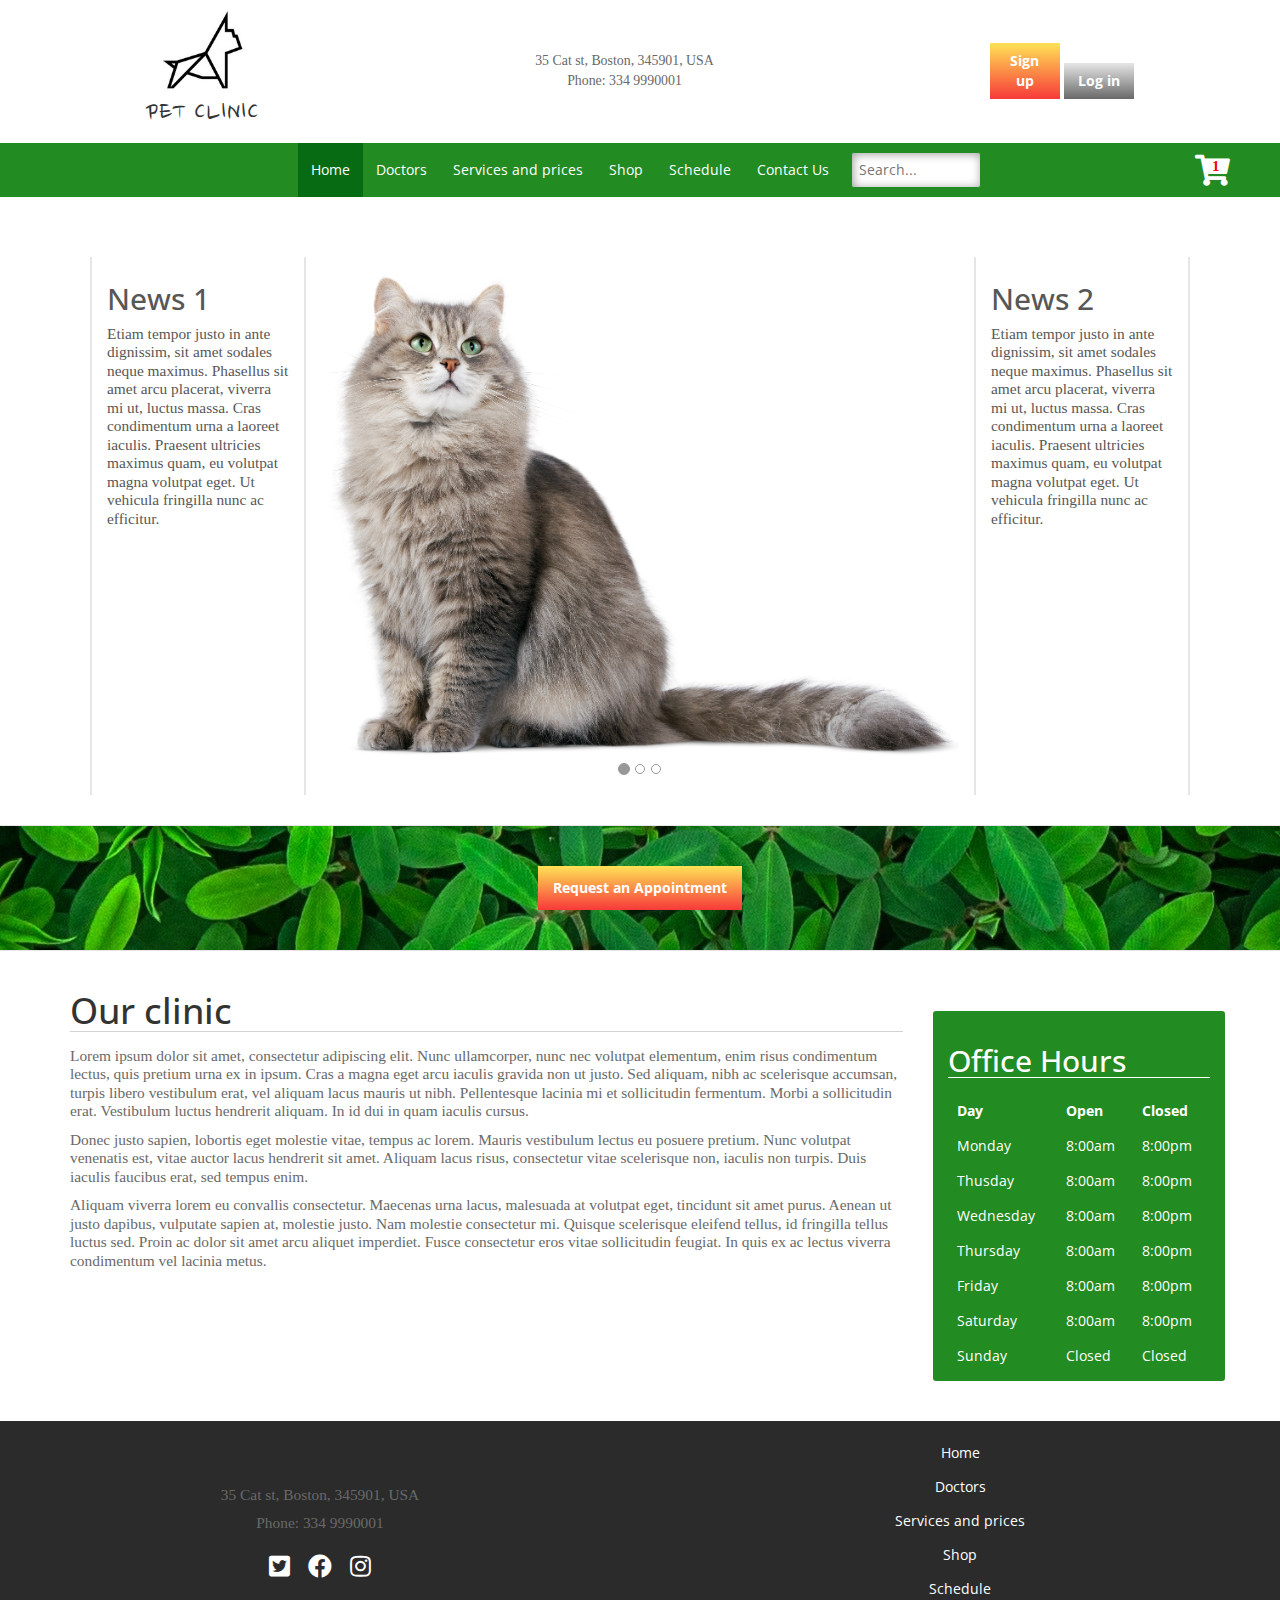
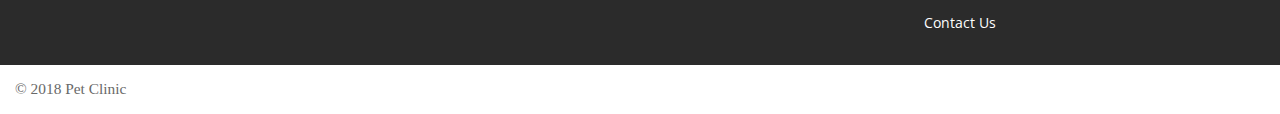
==== Web/src/main/webapp/index.html @ a8e29641 "PCUI-2_Created_the_main_pageS" ====
<!DOCTYPE html>
<html lang="en">
<head>
  <meta charset="UTF-8">
  <title>Pet Clinic</title>
  <link rel="stylesheet" href="static/stylesheets/styles.css">
  <link rel="stylesheet" href="https://cdnjs.cloudflare.com/ajax/libs/font-awesome/4.7.0/css/font-awesome.min.css">
  <link href="https://use.fontawesome.com/releases/v5.0.8/css/all.css" rel="stylesheet">
  <link rel="shortcut icon" href="static/images/paw.png">
  <link href="https://fonts.googleapis.com/css?family=Nanum+Brush+Script|Open+Sans" rel="stylesheet">
  <meta name="viewport" content="width=device-width, initial-scale=1, maximum-scale=1">
</head>
<body>
<!--<<<<<<<<<<<<<<<<<<<<<<HEADER>>>>>>>>>>>>>>>>>>>>>>>-->
<header class="top-header">
  <div class="flex-container top-container">
    <figure>
      <img class="logo" src="static/images/logo.png" alt="Pet Clinic Logo">
      <figcaption>PET CLINIC</figcaption>
    </figure>
    <div class="logo-contacts">
      <p>35 Cat st, Boston, 345901, USA</p>
      <p>Phone: 334 9990001</p>
    </div>
    <div class="registration-buttons">
      <button id="sign-up-button" name="sign-up">Sign up</button>
      <button id="log-in-button" name="log-in">Log in</button>
    </div>
  </div>
</header>
<header class="bottom-header clearfix">
  <div class="container">
      <div class="col">
        <nav>
          <button class="hamburger-menu" type="button"><i class="fa fa-bars" aria-hidden="true"></i></button>
          <ul class="top-nav">
            <li class="item-1 item active"><a href="#">Home</a></li>
            <li class="item-2 item "><a href="doctors.html">Doctors</a></li>
            <li class="item-3 item"><a href="services.html">Services and prices</a></li>
            <li class="item-4 item"><a href="shop.html">Shop</a></li>
            <li class="item-5 item"><a href="#">Schedule</a></li>
            <li class="item-6 item"><a href="contact.html">Contact Us</a></li>
            <li class="item-7 item">
              <form class="search-bar">
                <input type="text" name="search" placeholder="Search...">
     <!--       <button type="submit"><i class="fa fa-search" aria-hidden="true"></i></button>  -->
              </form>
            </li>
          </ul>
        </nav>
      </div>
  </div>
  <div class="top-cart">
    <a href="cart.html">
      <i class="fas fa-shopping-cart"></i>
    </a>
    <p>1</p>
  </div>
</header>

<!--<<<<<<<<<<<<<<<<<<<<<<Registration Form>>>>>>>>>>>>>>>>>>>>>>>-->
<main>
<section id="pop-up-registration-form">
  <div class="pop-up-form-wrapper">
    <form class="pop-up-form" method="post">
      <a href="#" class="close-button" id="close-registration-button">&#10006;</a>
      <h3>Registration Form</h3>
        <p>
          <label for="firstname">First Name:</label>
          <input id ="firstname" type="text" name="firstname">
        </p>
        <p>
          <label for="lastname">Last Name:</label>
          <input id="lastname" type="text" name="lastname">
        </p>
        <p>
          <label for="date">Birthday:</label>
          <input type="date" id="date" name="date"/>
        </p>
        <p>
          <label for="email">Email:</label>
          <input id="email" type="email" name="email">
        </p>
        <p>
          <label for="password">Password:</label>
          <input id="password" type="password" name="password">
        </p>
        <p>
          <label for="password-repeat">Password again:</label>
          <input id="password-repeat" type="password" name="password">
        </p>
        <input type="submit" name="submit-button" value="Submit">
    </form>
  </div>
</section>
<!--<<<<<<<<<<<<<<<<<<<<<<LOG IN Form>>>>>>>>>>>>>>>>>>>>>>>-->
<section id="pop-up-login-form">
  <div class="pop-up-form-wrapper">
    <form class="pop-up-form" method="post">
      <a href="#" class="close-button" id="close-login-button">&#10006;</a>
      <h3>Log in</h3>
      <p>
        <label for="login-email">Email:</label>
        <input id="login-email" type="email" name="email">
      </p>
      <p>
        <label for="login-password">Password:</label>
        <input id="login-password" type="password" name="password">
      </p>
      <input type="submit" name="submit-button" value="Submit">
    </form>
  </div>
</section>
<!--<<<<<<<<<<<<<<<<<<<<<<interactive>>>>>>>>>>>>>>>>>>>>>>>-->

<section class="interactive container-fluid">
<div class="row flex-container">
  <!-- ========ASIDE_COLUMN========== -->
  <aside class="sidebar col-md-3">
    <h2>News 1</h2>
    <p>Etiam tempor justo in ante dignissim, sit
      amet sodales neque maximus. Phasellus sit
      amet arcu placerat, viverra mi ut, luctus
      massa. Cras condimentum urna a laoreet iaculis.
      Praesent ultricies maximus quam, eu volutpat
      magna volutpat eget. Ut vehicula fringilla
      nunc ac efficitur.
    </p>
  </aside>
  <!-- ========Bootstrap carousel========== -->
  <div class="carousel-wrapper col-md-6">
<div id="carousel" class="carousel slide" data-ride="carousel">
  <!-- Indicators -->
  <ol class="carousel-indicators">
    <li data-target="#carousel" data-slide-to="0" class="active"></li>
    <li data-target="#carousel" data-slide-to="1"></li>
    <li data-target="#carousel" data-slide-to="2"></li>
  </ol>
  <!-- Items -->
  <div class="carousel-inner" role="listbox">
    <div class="item active">
      <img src="static/images/interactive1.png" alt="...">
    </div>
    <div class="item">
      <img src="static/images/interactive2.png" alt="...">
    </div>
    <div class="item">
      <img src="static/images/interactive3.png" alt="...">
    </div>
  </div>
</div>
  </div>
  <!-- ========ASIDE_COLUMN========== -->
  <aside class="sidebar col-md-3">
    <h2>News 2</h2>
    <p>Etiam tempor justo in ante dignissim, sit
      amet sodales neque maximus. Phasellus sit
      amet arcu placerat, viverra mi ut, luctus
      massa. Cras condimentum urna a laoreet iaculis.
      Praesent ultricies maximus quam, eu volutpat
      magna volutpat eget. Ut vehicula fringilla
      nunc ac efficitur.
    </p>
  </aside>
</div>
</section>

<!--<<<<<<<<<<<<<<<<<<<<<<MAIN>>>>>>>>>>>>>>>>>>>>>>>-->
<!--<<<<<<<<<<<Request-appointment>>>>>>>>>-->
<form class="request-appointment">
  <button class="request-appointment-button"
          value="request-appointment" name="button">
          Request an Appointment
  </button>
</form>

<section class="block-wrapper container">
  <div class="row">
  <main class="col-lg-9 col-sm-8 main-block">
    <h1>Our clinic</h1>
    <p>Lorem ipsum dolor sit amet, consectetur adipiscing elit.
      Nunc ullamcorper, nunc nec volutpat elementum,
      enim risus condimentum lectus, quis pretium urna
      ex in ipsum. Cras a magna eget arcu iaculis gravida
      non ut justo. Sed aliquam, nibh ac scelerisque accumsan,
      turpis libero vestibulum erat, vel aliquam lacus
      mauris ut nibh. Pellentesque lacinia mi et
      sollicitudin fermentum. Morbi a sollicitudin erat.
      Vestibulum luctus hendrerit aliquam. In id dui
      in quam iaculis cursus.
    </p>
    <p>Donec justo sapien,
      lobortis eget molestie vitae, tempus ac lorem.
      Mauris vestibulum lectus eu posuere pretium.
      Nunc volutpat venenatis est, vitae auctor lacus
      hendrerit sit amet. Aliquam lacus risus,
      consectetur vitae scelerisque non, iaculis
      non turpis. Duis iaculis faucibus erat, sed
      tempus enim.
    </p>
    <p>Aliquam viverra lorem eu convallis consectetur.
      Maecenas urna lacus, malesuada at volutpat eget,
      tincidunt sit amet purus. Aenean ut justo dapibus,
      vulputate sapien at, molestie justo. Nam molestie
      consectetur mi. Quisque scelerisque eleifend tellus,
      id fringilla tellus luctus sed. Proin ac dolor sit
      amet arcu aliquet imperdiet. Fusce consectetur eros
      vitae sollicitudin feugiat. In quis ex ac lectus
      viverra condimentum vel lacinia metus.
    </p>
  </main>
  <aside class="col-lg-3 col-sm-4 sidebar">

    <table class="office-hours">
      <caption><h2>Office Hours</h2></caption>
      <tr>
        <th>Day</th>
        <th>Open</th>
        <th>Closed</th>
      </tr>
      <tr>
        <td>Monday</td>
        <td>8:00am</td>
        <td>8:00pm</td>
      </tr>
      <tr>
        <td>Thusday</td>
        <td>8:00am</td>
        <td>8:00pm</td>
      </tr>
      <tr>
        <td>Wednesday</td>
        <td>8:00am</td>
        <td>8:00pm</td>
      </tr>
      <tr>
        <td>Thursday</td>
        <td>8:00am</td>
        <td>8:00pm</td>
      </tr>
      <tr>
        <td>Friday</td>
        <td>8:00am</td>
        <td>8:00pm</td>
      </tr>
      <tr>
        <td>Saturday</td>
        <td>8:00am</td>
        <td>8:00pm</td>
      </tr>
      <tr>
        <td>Sunday</td>
        <td>Closed</td>
        <td>Closed</td>
      </tr>
    </table>
  </aside>
  </div>
</section>

</main>

<div id="up-button">
  <a href="#">^</a>
</div>
<!--<<<<<<<<<<<<<<<<<<<<<<FOOTER>>>>>>>>>>>>>>>>>>>>>>>-->
<footer>
    <div class="top-footer flex-container">
      <div class="flex-child">
        <p>35 Cat st, Boston, 345901, USA</p>
        <p>Phone: 334 9990001</p>
        <ul class="social-list">
          <li><a href="#"><i class="fab fa-twitter-square"></i></a></li>
          <li><a href="#"><i class="fab fa-facebook"></i></a></li>
          <li><a href="#"><i class="fab fa-instagram"></i></a></li>
        </ul>
      </div>
      <div class="flex-child">
        <ul class="footer-nav">
          <li><a href="index.html">Home</a></li>
          <li><a href="doctors.html">Doctors</a></li>
          <li><a href="services.html">Services and prices</a></li>
          <li><a href="shop.html">Shop</a></li>
          <li><a href="#">Schedule</a></li>
          <li><a href="contact.html">Contact Us</a></li>
        </ul>
      </div>
    </div>
  <div class="copyright-footer">
    <p>&copy; 2018 Pet Clinic</p>
  </div>
</footer>

<script src="https://ajax.googleapis.com/ajax/libs/jquery/1.12.4/jquery.min.js"></script>
<script src="static/javascripts/bootstrap.min.js"></script>
<script src="static/javascripts/allscripts.js"></script>
</body>
</html>
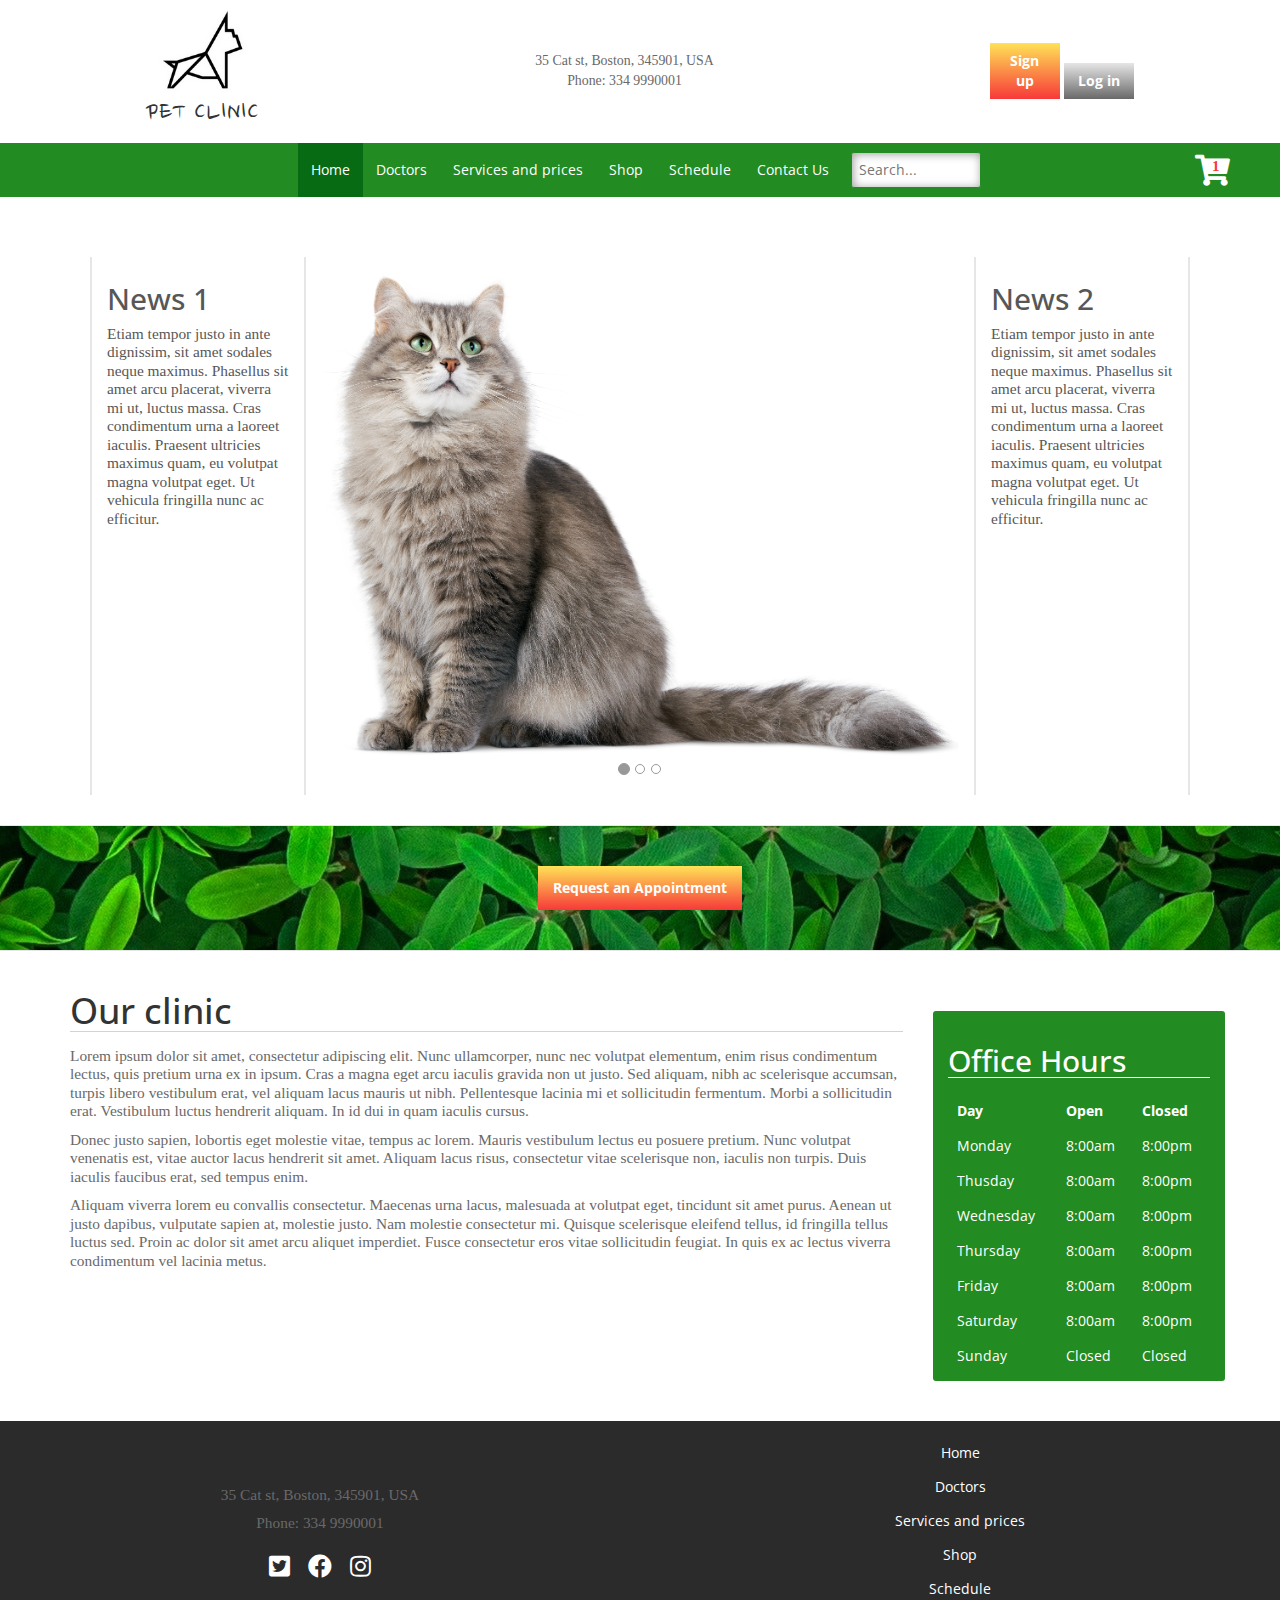
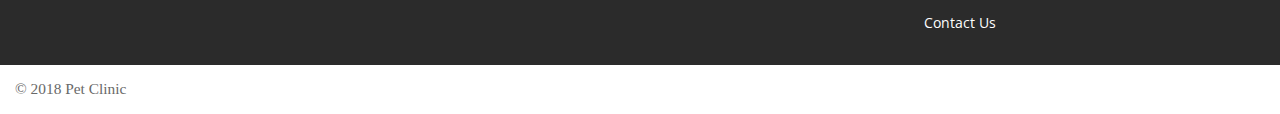
==== commit 636b09ff: "PCUI-2 Added form validation. Added acync calls" ====
--- a/Web/src/main/webapp/index.html
+++ b/Web/src/main/webapp/index.html
@@ -22,33 +22,42 @@
       <p>35 Cat st, Boston, 345901, USA</p>
       <p>Phone: 334 9990001</p>
     </div>
-    <div class="registration-buttons">
-      <button id="sign-up-button" name="sign-up">Sign up</button>
-      <button id="log-in-button" name="log-in">Log in</button>
+    <div class="registration-wrap">
+      <div class="registration-buttons" id="registration-buttons">
+        <button id="sign-up-button" name="sign-up-button">
+          <a href="registration.html" target="_blank">Sign up</a>
+        </button>
+        <button id="log-in-button" name="log-in-button">Log in
+        </button>
+      </div>
+      <div id="user">
+        <a href="account.html"></a>
+        <button id="logout">Log out</button>
+      </div>
     </div>
   </div>
 </header>
 <header class="bottom-header clearfix">
   <div class="container">
-      <div class="col">
-        <nav>
-          <button class="hamburger-menu" type="button"><i class="fa fa-bars" aria-hidden="true"></i></button>
-          <ul class="top-nav">
-            <li class="item-1 item active"><a href="#">Home</a></li>
-            <li class="item-2 item "><a href="doctors.html">Doctors</a></li>
-            <li class="item-3 item"><a href="services.html">Services and prices</a></li>
-            <li class="item-4 item"><a href="shop.html">Shop</a></li>
-            <li class="item-5 item"><a href="#">Schedule</a></li>
-            <li class="item-6 item"><a href="contact.html">Contact Us</a></li>
-            <li class="item-7 item">
-              <form class="search-bar">
-                <input type="text" name="search" placeholder="Search...">
-     <!--       <button type="submit"><i class="fa fa-search" aria-hidden="true"></i></button>  -->
-              </form>
-            </li>
-          </ul>
-        </nav>
-      </div>
+    <div class="col">
+      <nav>
+        <button class="hamburger-menu" type="button"><i class="fa fa-bars" aria-hidden="true"></i></button>
+        <ul class="top-nav">
+          <li class="item-1 item active"><a href="#">Home</a></li>
+          <li class="item-2 item "><a href="doctors.html">Doctors</a></li>
+          <li class="item-3 item"><a href="services.html">Services and prices</a></li>
+          <li class="item-4 item"><a href="shop.html">Shop</a></li>
+          <li class="item-5 item"><a href="#">Schedule</a></li>
+          <li class="item-6 item"><a href="contact.html">Contact Us</a></li>
+          <li class="item-7 item">
+            <form class="search-bar">
+              <input type="text" name="search" placeholder="Search...">
+              <!--       <button type="submit"><i class="fa fa-search" aria-hidden="true"></i></button>  -->
+            </form>
+          </li>
+        </ul>
+      </nav>
+    </div>
   </div>
   <div class="top-cart">
     <a href="cart.html">
@@ -57,206 +66,173 @@
     <p>1</p>
   </div>
 </header>
-
-<!--<<<<<<<<<<<<<<<<<<<<<<Registration Form>>>>>>>>>>>>>>>>>>>>>>>-->
 <main>
-<section id="pop-up-registration-form">
-  <div class="pop-up-form-wrapper">
-    <form class="pop-up-form" method="post">
-      <a href="#" class="close-button" id="close-registration-button">&#10006;</a>
-      <h3>Registration Form</h3>
-        <p>
-          <label for="firstname">First Name:</label>
-          <input id ="firstname" type="text" name="firstname">
-        </p>
-        <p>
-          <label for="lastname">Last Name:</label>
-          <input id="lastname" type="text" name="lastname">
-        </p>
-        <p>
-          <label for="date">Birthday:</label>
-          <input type="date" id="date" name="date"/>
-        </p>
-        <p>
-          <label for="email">Email:</label>
-          <input id="email" type="email" name="email">
-        </p>
-        <p>
-          <label for="password">Password:</label>
-          <input id="password" type="password" name="password">
-        </p>
-        <p>
-          <label for="password-repeat">Password again:</label>
-          <input id="password-repeat" type="password" name="password">
-        </p>
-        <input type="submit" name="submit-button" value="Submit">
-    </form>
-  </div>
-</section>
-<!--<<<<<<<<<<<<<<<<<<<<<<LOG IN Form>>>>>>>>>>>>>>>>>>>>>>>-->
-<section id="pop-up-login-form">
-  <div class="pop-up-form-wrapper">
-    <form class="pop-up-form" method="post">
-      <a href="#" class="close-button" id="close-login-button">&#10006;</a>
-      <h3>Log in</h3>
-      <p>
-        <label for="login-email">Email:</label>
-        <input id="login-email" type="email" name="email">
-      </p>
-      <p>
-        <label for="login-password">Password:</label>
-        <input id="login-password" type="password" name="password">
-      </p>
-      <input type="submit" name="submit-button" value="Submit">
-    </form>
-  </div>
-</section>
-<!--<<<<<<<<<<<<<<<<<<<<<<interactive>>>>>>>>>>>>>>>>>>>>>>>-->
-
-<section class="interactive container-fluid">
-<div class="row flex-container">
-  <!-- ========ASIDE_COLUMN========== -->
-  <aside class="sidebar col-md-3">
-    <h2>News 1</h2>
-    <p>Etiam tempor justo in ante dignissim, sit
-      amet sodales neque maximus. Phasellus sit
-      amet arcu placerat, viverra mi ut, luctus
-      massa. Cras condimentum urna a laoreet iaculis.
-      Praesent ultricies maximus quam, eu volutpat
-      magna volutpat eget. Ut vehicula fringilla
-      nunc ac efficitur.
-    </p>
-  </aside>
-  <!-- ========Bootstrap carousel========== -->
-  <div class="carousel-wrapper col-md-6">
-<div id="carousel" class="carousel slide" data-ride="carousel">
-  <!-- Indicators -->
-  <ol class="carousel-indicators">
-    <li data-target="#carousel" data-slide-to="0" class="active"></li>
-    <li data-target="#carousel" data-slide-to="1"></li>
-    <li data-target="#carousel" data-slide-to="2"></li>
-  </ol>
-  <!-- Items -->
-  <div class="carousel-inner" role="listbox">
-    <div class="item active">
-      <img src="static/images/interactive1.png" alt="...">
-    </div>
-    <div class="item">
-      <img src="static/images/interactive2.png" alt="...">
-    </div>
-    <div class="item">
-      <img src="static/images/interactive3.png" alt="...">
-    </div>
-  </div>
-</div>
-  </div>
-  <!-- ========ASIDE_COLUMN========== -->
-  <aside class="sidebar col-md-3">
-    <h2>News 2</h2>
-    <p>Etiam tempor justo in ante dignissim, sit
-      amet sodales neque maximus. Phasellus sit
-      amet arcu placerat, viverra mi ut, luctus
-      massa. Cras condimentum urna a laoreet iaculis.
-      Praesent ultricies maximus quam, eu volutpat
-      magna volutpat eget. Ut vehicula fringilla
-      nunc ac efficitur.
-    </p>
-  </aside>
-</div>
-</section>
-
-<!--<<<<<<<<<<<<<<<<<<<<<<MAIN>>>>>>>>>>>>>>>>>>>>>>>-->
-<!--<<<<<<<<<<<Request-appointment>>>>>>>>>-->
-<form class="request-appointment">
-  <button class="request-appointment-button"
-          value="request-appointment" name="button">
-          Request an Appointment
-  </button>
-</form>
-
-<section class="block-wrapper container">
-  <div class="row">
-  <main class="col-lg-9 col-sm-8 main-block">
-    <h1>Our clinic</h1>
-    <p>Lorem ipsum dolor sit amet, consectetur adipiscing elit.
-      Nunc ullamcorper, nunc nec volutpat elementum,
-      enim risus condimentum lectus, quis pretium urna
-      ex in ipsum. Cras a magna eget arcu iaculis gravida
-      non ut justo. Sed aliquam, nibh ac scelerisque accumsan,
-      turpis libero vestibulum erat, vel aliquam lacus
-      mauris ut nibh. Pellentesque lacinia mi et
-      sollicitudin fermentum. Morbi a sollicitudin erat.
-      Vestibulum luctus hendrerit aliquam. In id dui
-      in quam iaculis cursus.
-    </p>
-    <p>Donec justo sapien,
-      lobortis eget molestie vitae, tempus ac lorem.
-      Mauris vestibulum lectus eu posuere pretium.
-      Nunc volutpat venenatis est, vitae auctor lacus
-      hendrerit sit amet. Aliquam lacus risus,
-      consectetur vitae scelerisque non, iaculis
-      non turpis. Duis iaculis faucibus erat, sed
-      tempus enim.
-    </p>
-    <p>Aliquam viverra lorem eu convallis consectetur.
-      Maecenas urna lacus, malesuada at volutpat eget,
-      tincidunt sit amet purus. Aenean ut justo dapibus,
-      vulputate sapien at, molestie justo. Nam molestie
-      consectetur mi. Quisque scelerisque eleifend tellus,
-      id fringilla tellus luctus sed. Proin ac dolor sit
-      amet arcu aliquet imperdiet. Fusce consectetur eros
-      vitae sollicitudin feugiat. In quis ex ac lectus
-      viverra condimentum vel lacinia metus.
-    </p>
-  </main>
-  <aside class="col-lg-3 col-sm-4 sidebar">
-
-    <table class="office-hours">
-      <caption><h2>Office Hours</h2></caption>
-      <tr>
-        <th>Day</th>
-        <th>Open</th>
-        <th>Closed</th>
-      </tr>
-      <tr>
-        <td>Monday</td>
-        <td>8:00am</td>
-        <td>8:00pm</td>
-      </tr>
-      <tr>
-        <td>Thusday</td>
-        <td>8:00am</td>
-        <td>8:00pm</td>
-      </tr>
-      <tr>
-        <td>Wednesday</td>
-        <td>8:00am</td>
-        <td>8:00pm</td>
-      </tr>
-      <tr>
-        <td>Thursday</td>
-        <td>8:00am</td>
-        <td>8:00pm</td>
-      </tr>
-      <tr>
-        <td>Friday</td>
-        <td>8:00am</td>
-        <td>8:00pm</td>
-      </tr>
-      <tr>
-        <td>Saturday</td>
-        <td>8:00am</td>
-        <td>8:00pm</td>
-      </tr>
-      <tr>
-        <td>Sunday</td>
-        <td>Closed</td>
-        <td>Closed</td>
-      </tr>
-    </table>
-  </aside>
-  </div>
-</section>
+  <!--<<<<<<<<<<<<<<<<<<<<<<LOGIN Form>>>>>>>>>>>>>>>>>>>>>>>-->
+  <section id="pop-up-login-section">
+    <div class="pop-up-wrapper">
+      <form class="pop-up-form pop-up-styles" id="login-form">
+        <a href="#" class="close-button" id="close-login-button">&#10006;</a>
+        <h3>Log in</h3>
+        <div>
+          <label for="login-email">Email:</label>
+          <input id="login-email" type="email" name="login-email" required/>
+          <p class="invalid-hint">Error</p>
+        </div>
+        <div>
+          <label for="login-password">Password:</label>
+          <input id="login-password" type="password" name="login-password" required/>
+          <p class="invalid-hint">Error</p>
+        </div>
+        <div>
+          <p id="login-hint"></p>
+        </div>
+        <input id="submit-login-button" type="button" name="login-submit-button" value="Submit">
+      </form>
+    </div>
+  </section>
+  <!--<<<<<<<<<<<<<<<<<<<<<<interactive>>>>>>>>>>>>>>>>>>>>>>>-->
+  <section class="interactive container-fluid">
+    <div class="row flex-container">
+      <!-- ========ASIDE_COLUMN========== -->
+      <aside class="sidebar col-md-3">
+        <h2>News 1</h2>
+        <p>Etiam tempor justo in ante dignissim, sit
+          amet sodales neque maximus. Phasellus sit
+          amet arcu placerat, viverra mi ut, luctus
+          massa. Cras condimentum urna a laoreet iaculis.
+          Praesent ultricies maximus quam, eu volutpat
+          magna volutpat eget. Ut vehicula fringilla
+          nunc ac efficitur.
+        </p>
+      </aside>
+      <!-- ========Bootstrap carousel========== -->
+      <div class="carousel-wrapper col-md-6">
+        <div id="carousel" class="carousel slide" data-ride="carousel">
+          <!-- Indicators -->
+          <ol class="carousel-indicators">
+            <li data-target="#carousel" data-slide-to="0" class="active"></li>
+            <li data-target="#carousel" data-slide-to="1"></li>
+            <li data-target="#carousel" data-slide-to="2"></li>
+          </ol>
+          <!-- Items -->
+          <div class="carousel-inner" role="listbox">
+            <div class="item active">
+              <img src="static/images/interactive1.png" alt="...">
+            </div>
+            <div class="item">
+              <img src="static/images/interactive2.png" alt="...">
+            </div>
+            <div class="item">
+              <img src="static/images/interactive3.png" alt="...">
+            </div>
+          </div>
+        </div>
+      </div>
+      <!-- ========ASIDE_COLUMN========== -->
+      <aside class="sidebar col-md-3">
+        <h2>News 2</h2>
+        <p>Etiam tempor justo in ante dignissim, sit
+          amet sodales neque maximus. Phasellus sit
+          amet arcu placerat, viverra mi ut, luctus
+          massa. Cras condimentum urna a laoreet iaculis.
+          Praesent ultricies maximus quam, eu volutpat
+          magna volutpat eget. Ut vehicula fringilla
+          nunc ac efficitur.
+        </p>
+      </aside>
+    </div>
+  </section>
+  <!--<<<<<<<<<<<<<<<<<<<<<<MAIN>>>>>>>>>>>>>>>>>>>>>>>-->
+  <!--<<<<<<<<<<<Request-appointment>>>>>>>>>-->
+  <form class="request-appointment">
+    <button class="request-appointment-button"
+            value="request-appointment" name="button">
+      Request an Appointment
+    </button>
+  </form>
+  <section class="block-wrapper container">
+    <div class="row">
+      <main class="col-lg-9 col-sm-8 main-block">
+        <h1>Our clinic</h1>
+        <p>Lorem ipsum dolor sit amet, consectetur adipiscing elit.
+          Nunc ullamcorper, nunc nec volutpat elementum,
+          enim risus condimentum lectus, quis pretium urna
+          ex in ipsum. Cras a magna eget arcu iaculis gravida
+          non ut justo. Sed aliquam, nibh ac scelerisque accumsan,
+          turpis libero vestibulum erat, vel aliquam lacus
+          mauris ut nibh. Pellentesque lacinia mi et
+          sollicitudin fermentum. Morbi a sollicitudin erat.
+          Vestibulum luctus hendrerit aliquam. In id dui
+          in quam iaculis cursus.
+        </p>
+        <p>Donec justo sapien,
+          lobortis eget molestie vitae, tempus ac lorem.
+          Mauris vestibulum lectus eu posuere pretium.
+          Nunc volutpat venenatis est, vitae auctor lacus
+          hendrerit sit amet. Aliquam lacus risus,
+          consectetur vitae scelerisque non, iaculis
+          non turpis. Duis iaculis faucibus erat, sed
+          tempus enim.
+        </p>
+        <p>Aliquam viverra lorem eu convallis consectetur.
+          Maecenas urna lacus, malesuada at volutpat eget,
+          tincidunt sit amet purus. Aenean ut justo dapibus,
+          vulputate sapien at, molestie justo. Nam molestie
+          consectetur mi. Quisque scelerisque eleifend tellus,
+          id fringilla tellus luctus sed. Proin ac dolor sit
+          amet arcu aliquet imperdiet. Fusce consectetur eros
+          vitae sollicitudin feugiat. In quis ex ac lectus
+          viverra condimentum vel lacinia metus.
+        </p>
+      </main>
+      <aside class="col-lg-3 col-sm-4 sidebar">
+
+        <table class="office-hours">
+          <caption><h2>Office Hours</h2></caption>
+          <tr>
+            <th>Day</th>
+            <th>Open</th>
+            <th>Closed</th>
+          </tr>
+          <tr>
+            <td>Monday</td>
+            <td>8:00am</td>
+            <td>8:00pm</td>
+          </tr>
+          <tr>
+            <td>Thusday</td>
+            <td>8:00am</td>
+            <td>8:00pm</td>
+          </tr>
+          <tr>
+            <td>Wednesday</td>
+            <td>8:00am</td>
+            <td>8:00pm</td>
+          </tr>
+          <tr>
+            <td>Thursday</td>
+            <td>8:00am</td>
+            <td>8:00pm</td>
+          </tr>
+          <tr>
+            <td>Friday</td>
+            <td>8:00am</td>
+            <td>8:00pm</td>
+          </tr>
+          <tr>
+            <td>Saturday</td>
+            <td>8:00am</td>
+            <td>8:00pm</td>
+          </tr>
+          <tr>
+            <td>Sunday</td>
+            <td>Closed</td>
+            <td>Closed</td>
+          </tr>
+        </table>
+      </aside>
+    </div>
+  </section>
 
 </main>
 
@@ -265,27 +241,27 @@
 </div>
 <!--<<<<<<<<<<<<<<<<<<<<<<FOOTER>>>>>>>>>>>>>>>>>>>>>>>-->
 <footer>
-    <div class="top-footer flex-container">
-      <div class="flex-child">
-        <p>35 Cat st, Boston, 345901, USA</p>
-        <p>Phone: 334 9990001</p>
-        <ul class="social-list">
-          <li><a href="#"><i class="fab fa-twitter-square"></i></a></li>
-          <li><a href="#"><i class="fab fa-facebook"></i></a></li>
-          <li><a href="#"><i class="fab fa-instagram"></i></a></li>
-        </ul>
-      </div>
-      <div class="flex-child">
-        <ul class="footer-nav">
-          <li><a href="index.html">Home</a></li>
-          <li><a href="doctors.html">Doctors</a></li>
-          <li><a href="services.html">Services and prices</a></li>
-          <li><a href="shop.html">Shop</a></li>
-          <li><a href="#">Schedule</a></li>
-          <li><a href="contact.html">Contact Us</a></li>
-        </ul>
-      </div>
-    </div>
+  <div class="top-footer flex-container">
+    <div class="flex-child">
+      <p>35 Cat st, Boston, 345901, USA</p>
+      <p>Phone: 334 9990001</p>
+      <ul class="social-list">
+        <li><a href="#"><i class="fab fa-twitter-square"></i></a></li>
+        <li><a href="#"><i class="fab fa-facebook"></i></a></li>
+        <li><a href="#"><i class="fab fa-instagram"></i></a></li>
+      </ul>
+    </div>
+    <div class="flex-child">
+      <ul class="footer-nav">
+        <li><a href="index.html">Home</a></li>
+        <li><a href="doctors.html">Doctors</a></li>
+        <li><a href="services.html">Services and prices</a></li>
+        <li><a href="shop.html">Shop</a></li>
+        <li><a href="#">Schedule</a></li>
+        <li><a href="contact.html">Contact Us</a></li>
+      </ul>
+    </div>
+  </div>
   <div class="copyright-footer">
     <p>&copy; 2018 Pet Clinic</p>
   </div>
@@ -293,6 +269,7 @@
 
 <script src="https://ajax.googleapis.com/ajax/libs/jquery/1.12.4/jquery.min.js"></script>
 <script src="static/javascripts/bootstrap.min.js"></script>
-<script src="static/javascripts/allscripts.js"></script>
+<script src="static/javascripts/common.js"></script>
+<script src="static/javascripts/login.js"></script>
 </body>
 </html>